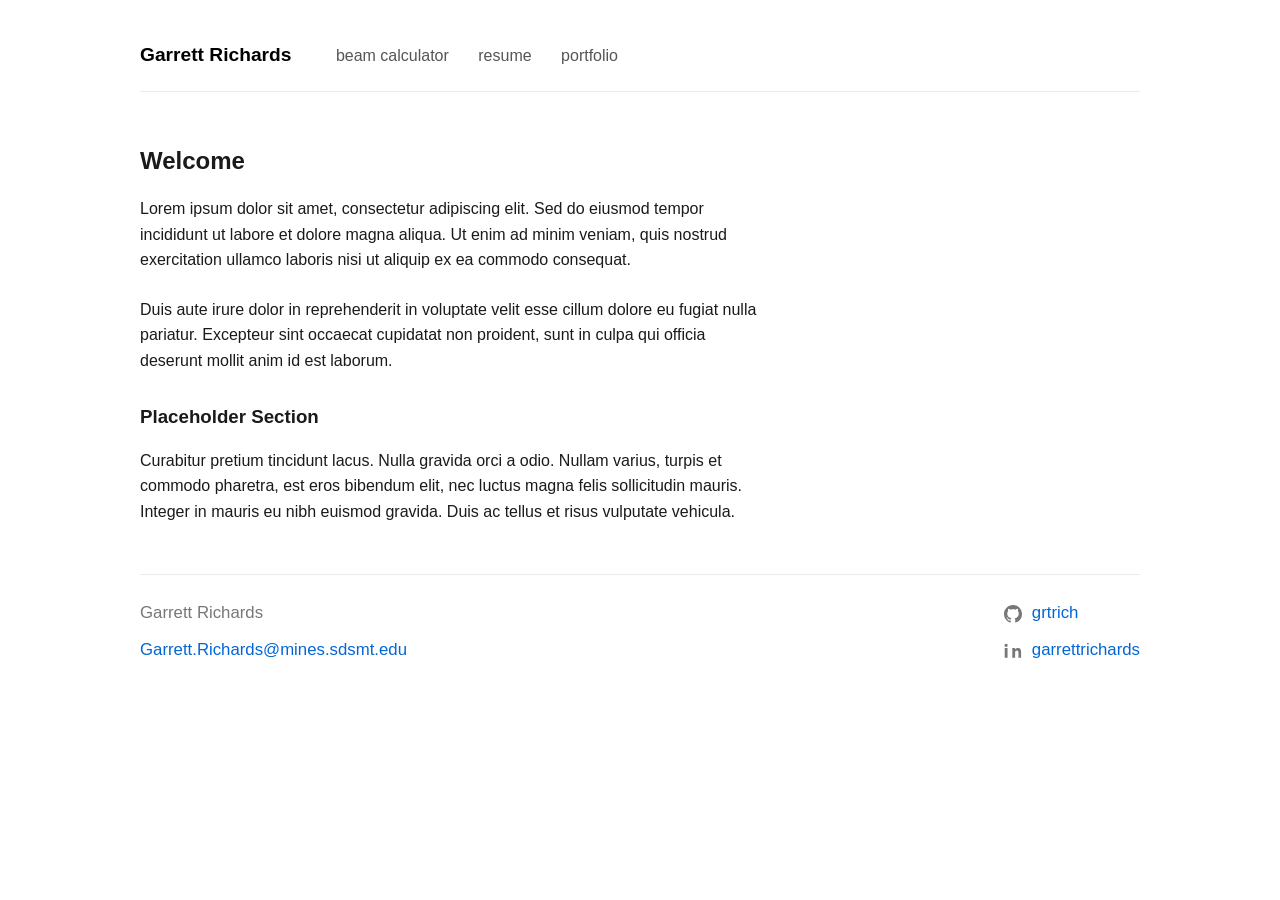
==== index.html @ cbeb014f "Update index.html" ====
<!DOCTYPE html>
<html lang="en">
<head>
<meta charset="UTF-8">
<meta name="viewport" content="width=device-width, initial-scale=1.0">
<title>Garrett Richards [ME' 27]</title>
<link rel="stylesheet" href="style.css">
<style>
  .social-row svg {
    width: 18px;
    height: 18px;
    min-width: 18px; /* Forces the icon to stay exactly 18px wide */
    flex-shrink: 0;  /* Prevents flexbox from squishing and cropping the icon */
    fill: #777;
    border: none;
    background: transparent;
    border-radius: 0; /* Overrides the global svg border-radius */
    display: inline-block; /* Overrides the global svg display: block */
  }
</style>
</head>
<body>
  <nav>
    <a href="/" class="brand">Garrett Richards</a>
    <a href="calculator.html">beam calculator</a>
    <a href="resume.html">resume</a>
    <a href="portfolio.html">portfolio</a>
  </nav>

  <main>
    <h2>Welcome</h2>
    <p>Lorem ipsum dolor sit amet, consectetur adipiscing elit. Sed do eiusmod tempor incididunt ut labore et dolore magna aliqua. Ut enim ad minim veniam, quis nostrud exercitation ullamco laboris nisi ut aliquip ex ea commodo consequat.</p>
    
    <p>Duis aute irure dolor in reprehenderit in voluptate velit esse cillum dolore eu fugiat nulla pariatur. Excepteur sint occaecat cupidatat non proident, sunt in culpa qui officia deserunt mollit anim id est laborum.</p>

    <h3>Placeholder Section</h3>
    <p>Curabitur pretium tincidunt lacus. Nulla gravida orci a odio. Nullam varius, turpis et commodo pharetra, est eros bibendum elit, nec luctus magna felis sollicitudin mauris. Integer in mauris eu nibh euismod gravida. Duis ac tellus et risus vulputate vehicula.</p>
  </main>

  <footer>
    <div class="footer-col">
      <span class="footer-name">Garrett Richards</span>
      <a href="mailto:Garrett.Richards@mines.sdsmt.edu" class="footer-link">Garrett.Richards@mines.sdsmt.edu</a>
    </div>
    <div class="footer-col">
      <div class="social-row">
        <svg viewBox="0 0 16 16"><path fill-rule="evenodd" d="M8 0C3.58 0 0 3.58 0 8c0 3.54 2.29 6.53 5.47 7.59.4.07.55-.17.55-.38 0-.19-.01-.82-.01-1.49-2.01.37-2.53-.49-2.69-.94-.09-.23-.48-.94-.82-1.13-.28-.15-.68-.52-.01-.53.63-.01 1.08.58 1.23.82.72 1.21 1.87.87 2.33.66.07-.52.28-.87.51-1.07-1.78-.2-3.64-.89-3.64-3.95 0-.87.31-1.59.82-2.15-.08-.2-.36-1.02.08-2.12 0 0 .67-.21 2.2.82.64-.18 1.32-.27 2-.27.68 0 1.36.09 2 .27 1.53-1.04 2.2-.82 2.2-.82.44 1.1.16 1.92.08 2.12.51.56.82 1.27.82 2.15 0 3.07-1.87 3.75-3.65 3.95.29.25.54.73.54 1.48 0 1.07-.01 1.93-.01 2.2 0 .21.15.46.55.38A8.013 8.013 0 0016 8c0-4.42-3.58-8-8-8z"></path></svg>
        <a href="https://github.com/grtrich" class="footer-link">grtrich</a>
      </div>
      <div class="social-row">
        <svg viewBox="0 0 16 16"><path fill-rule="evenodd" d="M3.14 14H.64V5.44h2.5V14zM1.89 4.41A1.45 1.45 0 01.44 2.96 1.45 1.45 0 011.89 1.5a1.45 1.45 0 011.45 1.46 1.45 1.45 0 01-1.45 1.45zm13.47 9.59h-2.5V9.86c0-.99-.02-2.27-1.38-2.27-1.38 0-1.6 1.08-1.6 2.2v4.21H7.38V5.44h2.4v1.17h.03c.34-.63 1.15-1.3 2.37-1.3 2.53 0 3 1.67 3 3.83V14z"></path></svg>
        <a href="https://www.linkedin.com/in/garrettrichards/" class="footer-link">garrettrichards</a>
      </div>
    </div>
  </footer>
</body>
</html>
---- style.css ----
/* Base & Typography */
body {
  font-family: -apple-system, BlinkMacSystemFont, "Segoe UI", Roboto, Oxygen-Sans, Ubuntu, Cantarell, "Helvetica Neue", sans-serif;
  background-color: #ffffff;
  color: #1a1a1a;
  margin: 0 auto;
  max-width: 1000px;
  line-height: 1.6;
  padding: 40px 20px;
}

h1, h2, h3 {
  font-weight: 600;
  margin-top: 1.5em;
  margin-bottom: 0.5em;
}

p {
  margin-bottom: 1.5em;
  max-width: 70ch;
}

/* Navigation */
nav {
  margin-bottom: 50px;
  border-bottom: 1px solid #eaeaea;
  padding-bottom: 20px;
}

nav a {
  margin-right: 25px;
  text-decoration: none;
  color: #555555;
  transition: color 0.2s;
}

nav a:hover {
  color: #000000;
}

nav a.brand {
  font-weight: 700;
  color: #000000;
  font-size: 1.2em;
  margin-right: 40px;
}

/* Utilities */
.hidden { display: none !important; }
code { background: #f4f4f4; padding: 2px 6px; border-radius: 4px; font-size: 0.9em; }

/* Calculator Layout */
.app {
  display: grid;
  grid-template-columns: 1fr;
  gap: 40px;
}

.panel {
  background: #fdfdfd;
  border: 1px solid #eaeaea;
  padding: 20px;
  margin-bottom: 20px;
  border-radius: 6px;
}

.panel h2 {
  font-size: 1.1em;
  margin-top: 0;
  border-bottom: 1px solid #eaeaea;
  padding-bottom: 10px;
  margin-bottom: 15px;
}

/* Forms */
label {
  display: block;
  margin-bottom: 15px;
  font-size: 0.95em;
  font-weight: 500;
}

input, select, button {
  display: block;
  width: 100%;
  margin-top: 6px;
  padding: 8px 12px;
  font-family: inherit;
  border: 1px solid #d1d1d1;
  border-radius: 4px;
  box-sizing: border-box;
  background-color: #ffffff;
}

.row { display: flex; gap: 10px; }
.unit-input { width: 80px; }

/* Buttons */
button {
  cursor: pointer;
  background: #f9f9f9;
  font-weight: 500;
  transition: background 0.2s;
}
button:hover { background: #f0f0f0; }

.toggle-group { display: flex; gap: 10px; margin-bottom: 15px; }
.toggle-btn { flex: 1; margin: 0; color: #555; }
.toggle-btn.active {
  font-weight: bold;
  border-color: #1a1a1a;
  color: #1a1a1a;
  background: #f4f4f4;
}

/* Load List */
.load-list { list-style: none; padding: 0; margin-top: 20px; }
.load-list li {
  margin-bottom: 8px;
  padding: 10px 15px;
  border: 1px solid #eaeaea;
  display: flex;
  justify-content: space-between;
  align-items: center;
  background: #ffffff;
  border-radius: 4px;
  font-size: 0.9em;
}
.load-list button {
  width: auto;
  padding: 4px 10px;
  margin: 0;
  background: transparent;
  border: 1px solid #d1d1d1;
  color: #888;
}
.load-list button:hover {
  background: #fff0f0;
  color: #cc0000;
  border-color: #cc0000;
}

/* Workspaces */
.workspace { display: flex; flex-direction: column; gap: 40px; }
.sheet-head {
  font-weight: 600;
  margin-bottom: 10px;
  font-size: 1.1em;
  color: #555;
}

svg {
  border: 1px solid #eaeaea;
  background: #ffffff;
  display: block;
  width: 100%;
  height: auto;
  border-radius: 6px;
}
svg text {
  font-family: inherit;
  font-size: 12px;
}

.reactions-grid { display: grid; grid-template-columns: 1fr 1fr; gap: 15px; }
.reactions-grid div {
  padding: 15px;
  background: #fdfdfd;
  border: 1px solid #eaeaea;
  border-radius: 6px;
  font-size: 0.95em;
}

.pdf-frame {
  width: 100%;
  height: 80vh;
  min-height: 600px;
  border: 1px solid #eaeaea;
  border-radius: 6px;
}

/* Footer */
footer {
  margin-top: 50px;
  border-top: 1px solid #eaeaea;
  padding-top: 25px;
  display: flex;
  justify-content: space-between;
  align-items: flex-start;
  font-size: 1.05em;
}
.footer-col {
  display: flex;
  flex-direction: column;
  gap: 10px;
}
.footer-name {
  color: #777;
}
.footer-link {
  color: #0366d6;
  text-decoration: none;
}
.footer-link:hover {
  text-decoration: underline;
}
.social-row {
  display: flex;
  align-items: center;
  gap: 10px;
}
.social-row svg {
  width: 18px;
  height: 18px;
  fill: #777;
  border: none;
  background: transparent;
}
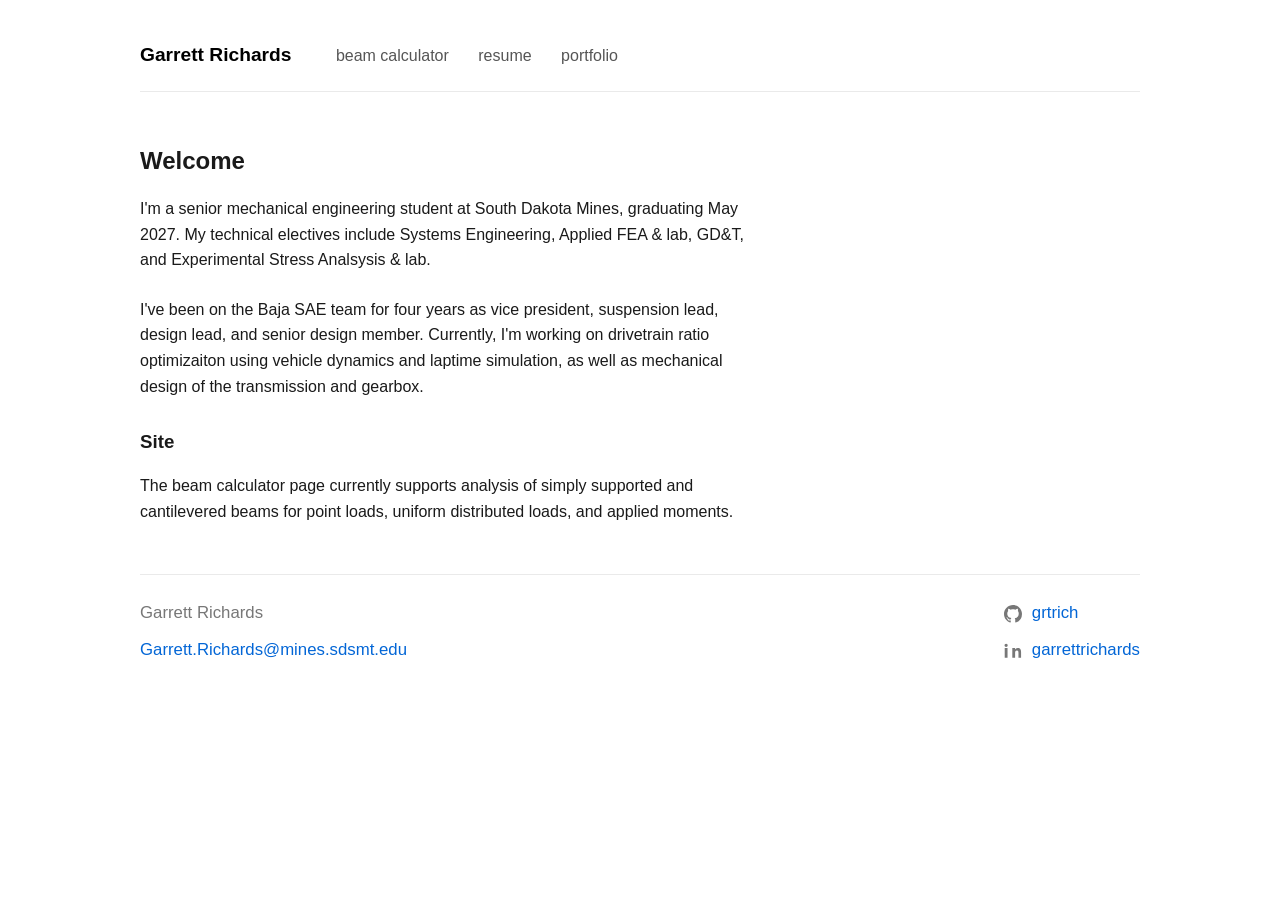
==== commit 9c576a17: "Update index.html" ====
--- a/index.html
+++ b/index.html
@@ -9,13 +9,13 @@
   .social-row svg {
     width: 18px;
     height: 18px;
-    min-width: 18px; /* Forces the icon to stay exactly 18px wide */
-    flex-shrink: 0;  /* Prevents flexbox from squishing and cropping the icon */
+    min-width: 18px; 
+    flex-shrink: 0;  
     fill: #777;
     border: none;
     background: transparent;
-    border-radius: 0; /* Overrides the global svg border-radius */
-    display: inline-block; /* Overrides the global svg display: block */
+    border-radius: 0; 
+    display: inline-block; 
   }
 </style>
 </head>
@@ -29,12 +29,12 @@
 
   <main>
     <h2>Welcome</h2>
-    <p>Lorem ipsum dolor sit amet, consectetur adipiscing elit. Sed do eiusmod tempor incididunt ut labore et dolore magna aliqua. Ut enim ad minim veniam, quis nostrud exercitation ullamco laboris nisi ut aliquip ex ea commodo consequat.</p>
+    <p>I'm a senior mechanical engineering student at South Dakota Mines, graduating May 2027. My technical electives include Systems Engineering, Applied FEA & lab, GD&T, and Experimental Stress Analsysis & lab.</p>
     
-    <p>Duis aute irure dolor in reprehenderit in voluptate velit esse cillum dolore eu fugiat nulla pariatur. Excepteur sint occaecat cupidatat non proident, sunt in culpa qui officia deserunt mollit anim id est laborum.</p>
+    <p>I've been on the Baja SAE team for four years as vice president, suspension lead, design lead, and senior design member. Currently, I'm working on drivetrain ratio optimizaiton using vehicle dynamics and laptime simulation, as well as mechanical design of the transmission and gearbox.</p>
 
-    <h3>Placeholder Section</h3>
-    <p>Curabitur pretium tincidunt lacus. Nulla gravida orci a odio. Nullam varius, turpis et commodo pharetra, est eros bibendum elit, nec luctus magna felis sollicitudin mauris. Integer in mauris eu nibh euismod gravida. Duis ac tellus et risus vulputate vehicula.</p>
+    <h3>Site</h3>
+    <p>The beam calculator page currently supports analysis of simply supported and cantilevered beams for point loads, uniform distributed loads, and applied moments.</p>
   </main>
 
   <footer>
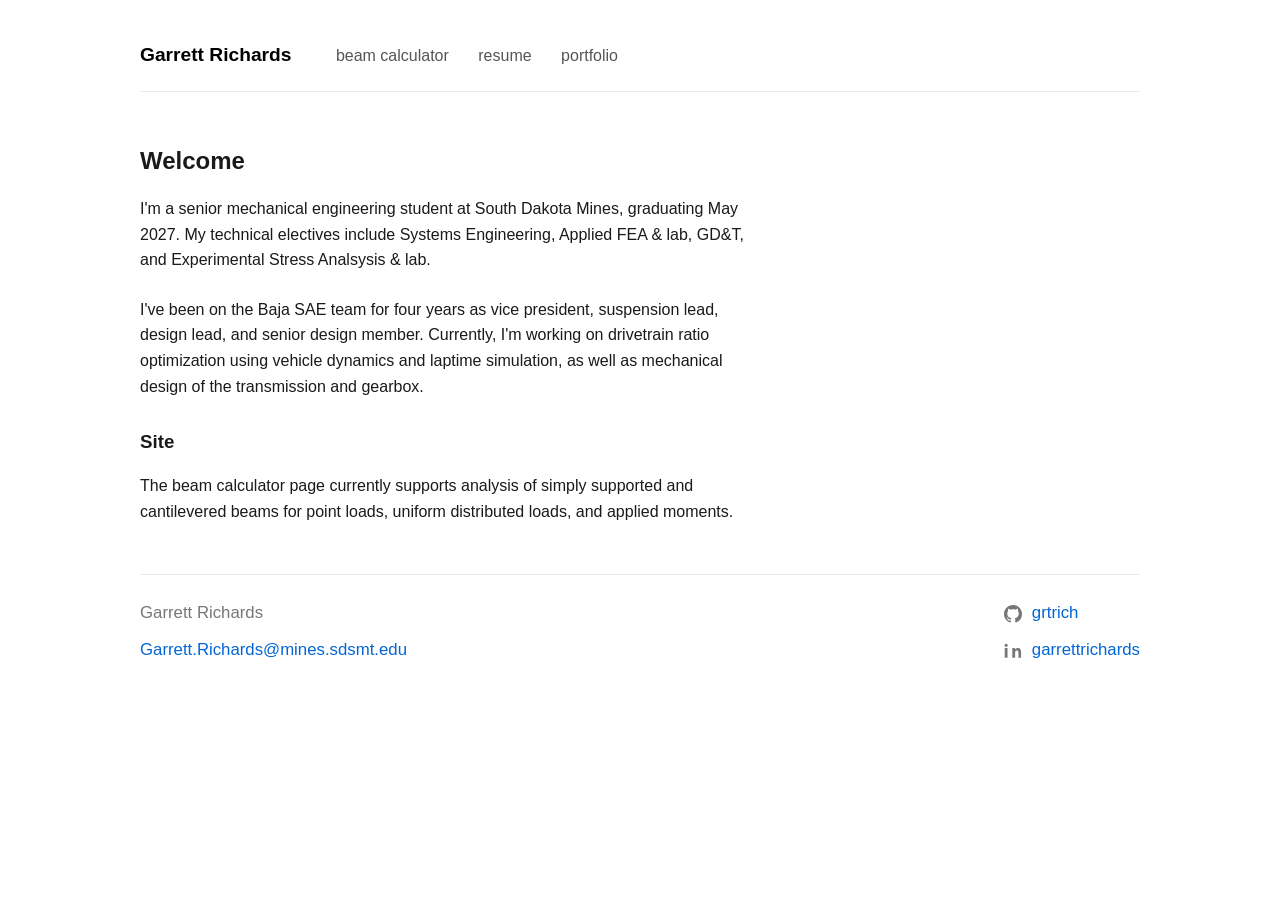
==== commit de9fc019: "Update index.html" ====
--- a/index.html
+++ b/index.html
@@ -31,7 +31,7 @@
     <h2>Welcome</h2>
     <p>I'm a senior mechanical engineering student at South Dakota Mines, graduating May 2027. My technical electives include Systems Engineering, Applied FEA & lab, GD&T, and Experimental Stress Analsysis & lab.</p>
     
-    <p>I've been on the Baja SAE team for four years as vice president, suspension lead, design lead, and senior design member. Currently, I'm working on drivetrain ratio optimizaiton using vehicle dynamics and laptime simulation, as well as mechanical design of the transmission and gearbox.</p>
+    <p>I've been on the Baja SAE team for four years as vice president, suspension lead, design lead, and senior design member. Currently, I'm working on drivetrain ratio optimization using vehicle dynamics and laptime simulation, as well as mechanical design of the transmission and gearbox.</p>
 
     <h3>Site</h3>
     <p>The beam calculator page currently supports analysis of simply supported and cantilevered beams for point loads, uniform distributed loads, and applied moments.</p>
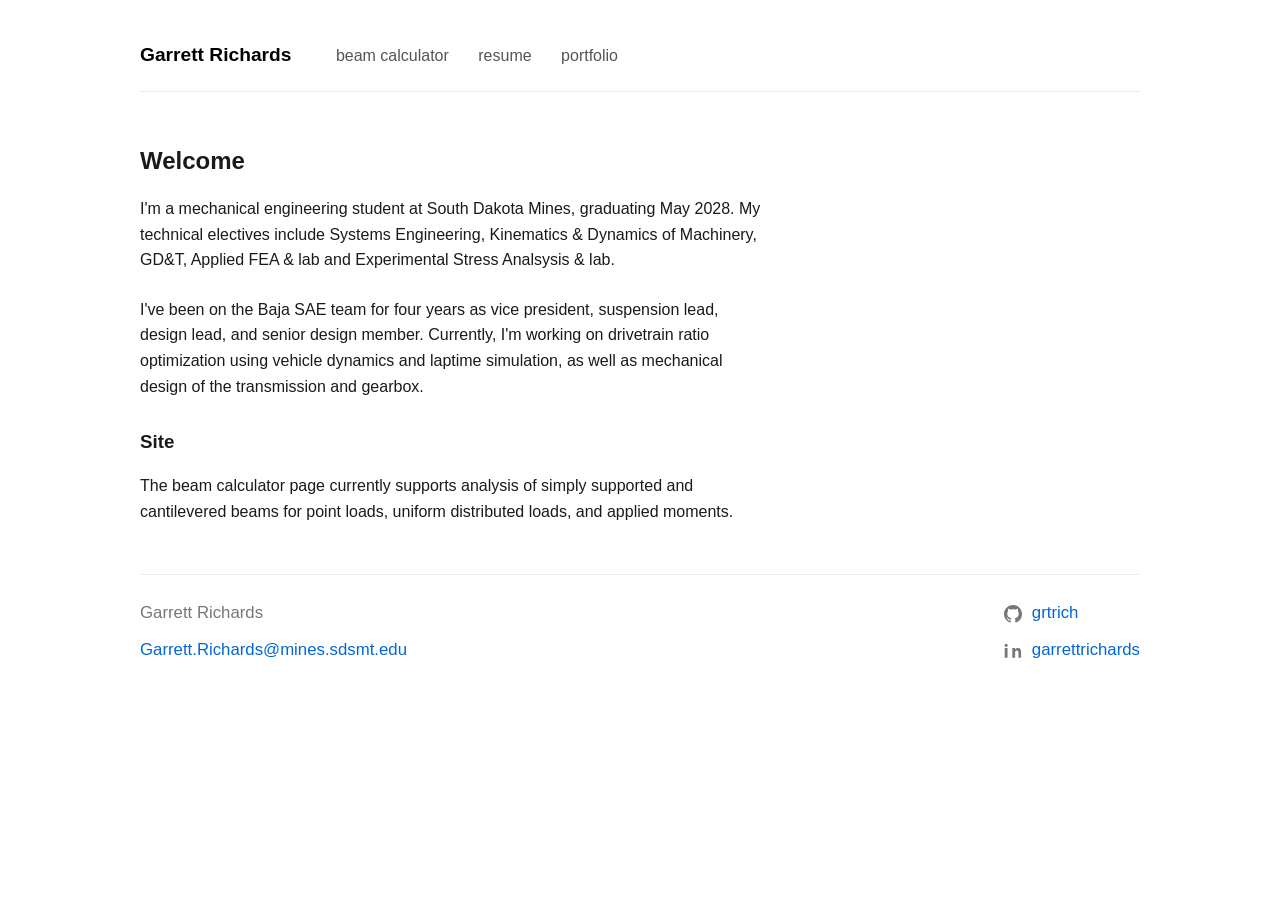
==== commit 878d3b9b: "Update index.html" ====
--- a/index.html
+++ b/index.html
@@ -29,7 +29,7 @@
 
   <main>
     <h2>Welcome</h2>
-    <p>I'm a senior mechanical engineering student at South Dakota Mines, graduating May 2027. My technical electives include Systems Engineering, Applied FEA & lab, GD&T, and Experimental Stress Analsysis & lab.</p>
+    <p>I'm a mechanical engineering student at South Dakota Mines, graduating May 2028. My technical electives include Systems Engineering, Kinematics & Dynamics of Machinery, GD&T, Applied FEA & lab and Experimental Stress Analsysis & lab.</p>
     
     <p>I've been on the Baja SAE team for four years as vice president, suspension lead, design lead, and senior design member. Currently, I'm working on drivetrain ratio optimization using vehicle dynamics and laptime simulation, as well as mechanical design of the transmission and gearbox.</p>
 
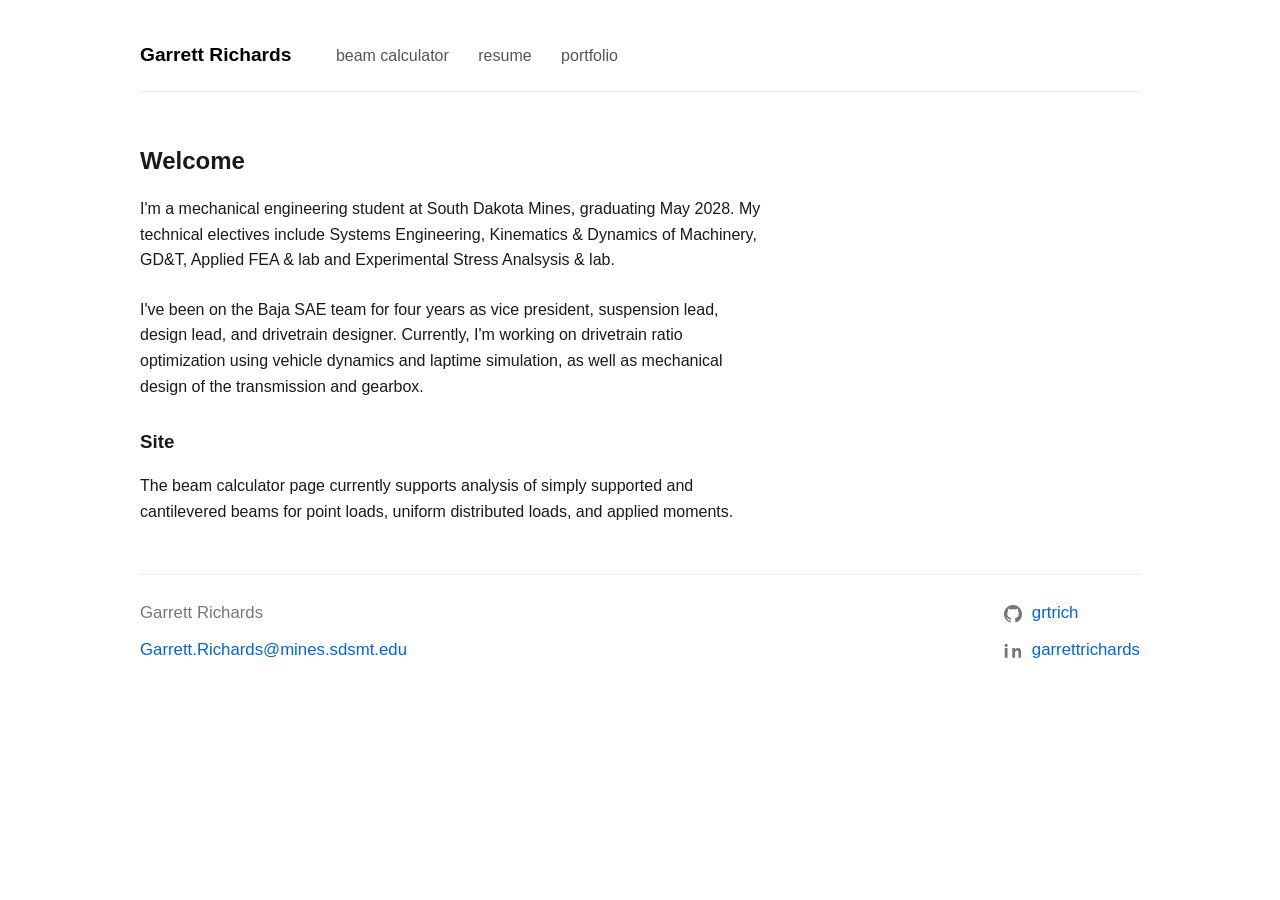
==== commit cb596dab: "Update index.html" ====
--- a/index.html
+++ b/index.html
@@ -3,7 +3,7 @@
 <head>
 <meta charset="UTF-8">
 <meta name="viewport" content="width=device-width, initial-scale=1.0">
-<title>Garrett Richards [ME' 27]</title>
+<title>Garrett Richards [ME' 28]</title>
 <link rel="stylesheet" href="style.css">
 <style>
   .social-row svg {
@@ -31,7 +31,7 @@
     <h2>Welcome</h2>
     <p>I'm a mechanical engineering student at South Dakota Mines, graduating May 2028. My technical electives include Systems Engineering, Kinematics & Dynamics of Machinery, GD&T, Applied FEA & lab and Experimental Stress Analsysis & lab.</p>
     
-    <p>I've been on the Baja SAE team for four years as vice president, suspension lead, design lead, and senior design member. Currently, I'm working on drivetrain ratio optimization using vehicle dynamics and laptime simulation, as well as mechanical design of the transmission and gearbox.</p>
+    <p>I've been on the Baja SAE team for four years as vice president, suspension lead, design lead, and drivetrain designer. Currently, I'm working on drivetrain ratio optimization using vehicle dynamics and laptime simulation, as well as mechanical design of the transmission and gearbox.</p>
 
     <h3>Site</h3>
     <p>The beam calculator page currently supports analysis of simply supported and cantilevered beams for point loads, uniform distributed loads, and applied moments.</p>
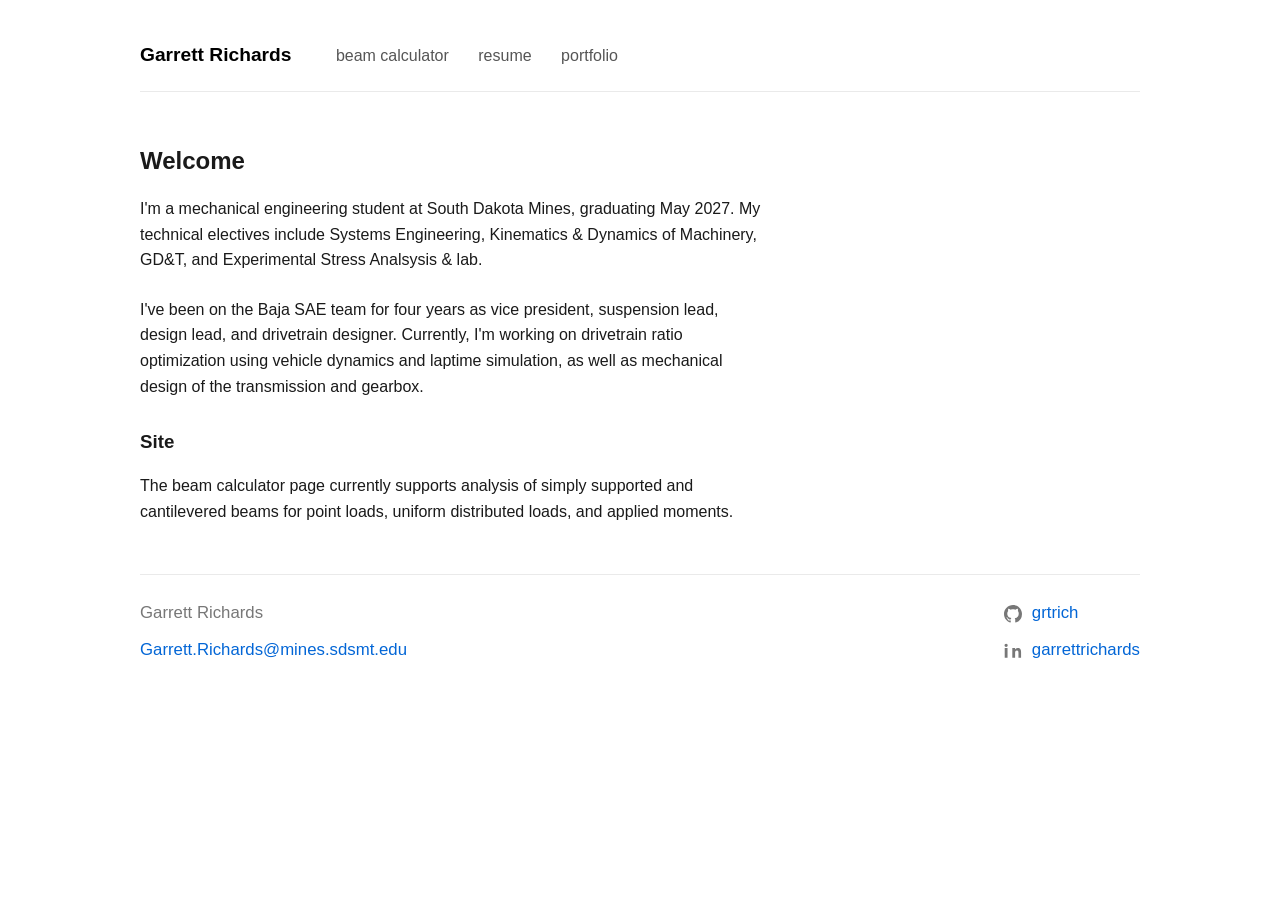
==== commit ed5a1199: "Update index.html" ====
--- a/index.html
+++ b/index.html
@@ -3,7 +3,7 @@
 <head>
 <meta charset="UTF-8">
 <meta name="viewport" content="width=device-width, initial-scale=1.0">
-<title>Garrett Richards [ME' 28]</title>
+<title>Garrett Richards [ME' 27]</title>
 <link rel="stylesheet" href="style.css">
 <style>
   .social-row svg {
@@ -29,7 +29,7 @@
 
   <main>
     <h2>Welcome</h2>
-    <p>I'm a mechanical engineering student at South Dakota Mines, graduating May 2028. My technical electives include Systems Engineering, Kinematics & Dynamics of Machinery, GD&T, Applied FEA & lab and Experimental Stress Analsysis & lab.</p>
+    <p>I'm a mechanical engineering student at South Dakota Mines, graduating May 2027. My technical electives include Systems Engineering, Kinematics & Dynamics of Machinery, GD&T, and Experimental Stress Analsysis & lab.</p>
     
     <p>I've been on the Baja SAE team for four years as vice president, suspension lead, design lead, and drivetrain designer. Currently, I'm working on drivetrain ratio optimization using vehicle dynamics and laptime simulation, as well as mechanical design of the transmission and gearbox.</p>
 
